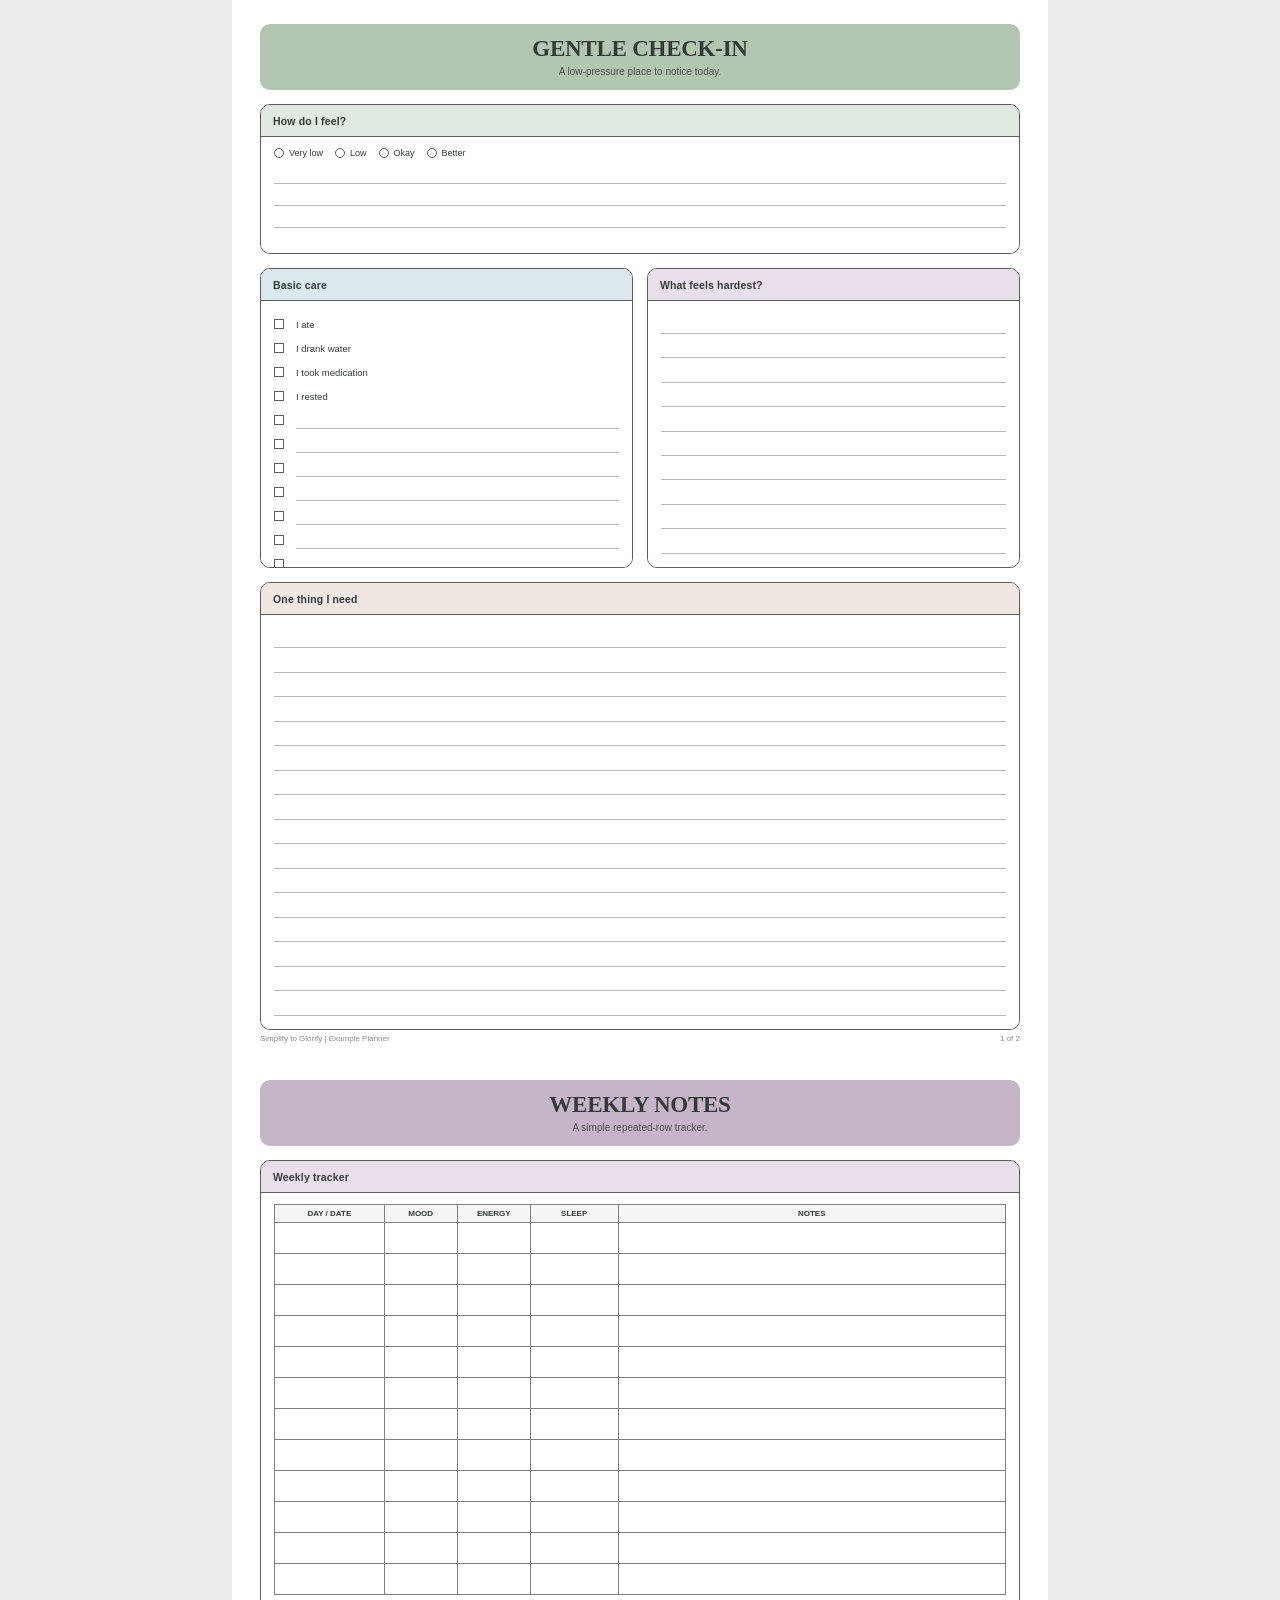
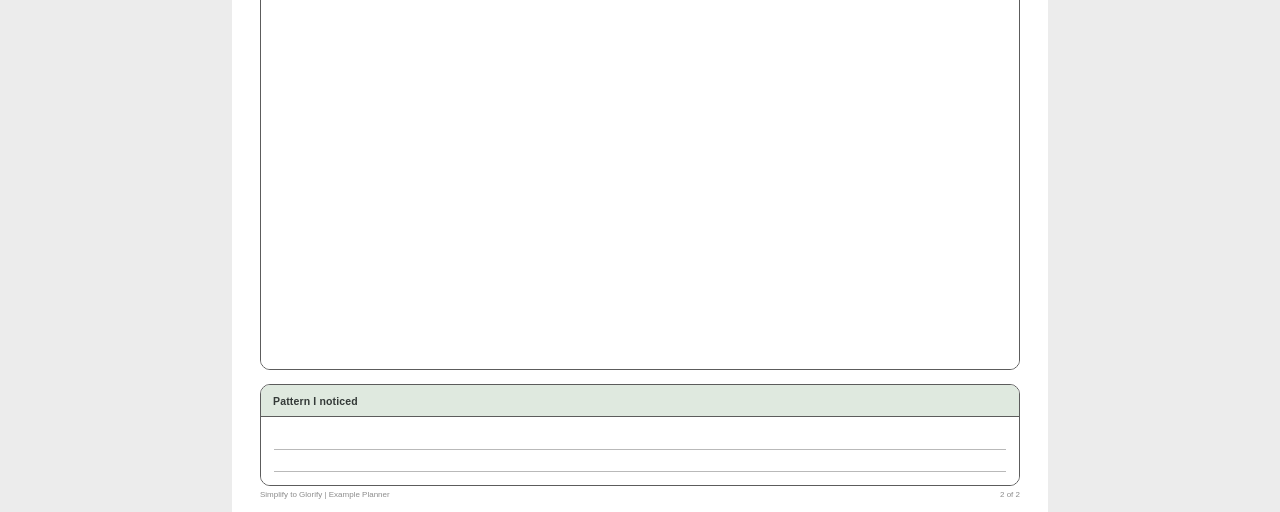
==== shared/examples/basic/output.html @ 50ceaf83 "Lay the repository out as an ICM workspace Follow the Interpretable Context Methodology (Van Clief a" ====
<!doctype html><html lang="en"><head><meta charset="utf-8"><meta name="viewport" content="width=device-width,initial-scale=1"><title>Gentle Example Planner</title><style>
*{box-sizing:border-box}
html,body{margin:0;padding:0;background:#ececec;font-family:"Aptos","Helvetica Neue",Arial,sans-serif;color:#343a38}
@page{size:Letter;margin:0}
.page{position:relative;width:816px;height:1056px;margin:0 auto;background:#fff;page-break-after:always;overflow:hidden}
.page:last-child{page-break-after:auto}
.header{position:absolute;left:28px;top:24px;width:760px;height:66px;border-radius:10px;background:var(--theme);display:flex;flex-direction:column;justify-content:center;align-items:center;text-align:center;padding:0 16px}
.title{font-family:Georgia,"Times New Roman",serif;font-size:23px;font-weight:700;line-height:1.05;letter-spacing:-.25px;margin:0 0 5px;text-wrap:balance}
.subtitle{font-size:10px;line-height:1.1;color:#4d4d4d;margin:0}
.footer{position:absolute;left:28px;bottom:10px;width:760px;height:16px;display:flex;justify-content:space-between;align-items:center;font-size:8px;color:#8c8c8c}
.box{position:absolute;border:1.2px solid #5c5c5c;border-radius:10px;background:#fff;overflow:hidden}
.head{height:32px;display:flex;align-items:center;padding:0 12px;font-size:10.5px;font-weight:700;border-bottom:1.2px solid #5c5c5c;letter-spacing:.15px}
.sage{background:#dfe9df}.lav{background:#e8dfea}.blue{background:#dce8ee}.warm{background:#f0e6e2}.rose{background:#eee0dd}.ivory{background:#fbf9f6}
.body{height:calc(100% - 32px);padding:11px 13px;background:#fff}
.prompt{font-size:9px;font-weight:700;margin:0 0 4px}
.line{height:22px;border-bottom:1px solid #b9b9b9}
.line.tight{height:18px}.line.tall{height:27px}
.grid-lines{display:grid;height:100%;grid-template-rows:repeat(var(--rows),1fr);gap:0}
.check-row{display:grid;grid-template-columns:14px 1fr;gap:8px;align-items:center;height:24px;font-size:9.5px}
.check{width:10px;height:10px;border:1px solid #5c5c5c}
.radio{width:10px;height:10px;border:1px solid #5c5c5c;border-radius:50%}
.pill-row{display:flex;gap:12px;flex-wrap:wrap;align-items:center;font-size:9px;margin-bottom:4px}
.pill{display:flex;align-items:center;gap:5px}
.two-col{display:grid;grid-template-columns:1fr 1fr;gap:12px;height:100%}
.label{font-size:9.5px;font-weight:700;margin-bottom:4px}
.small{font-size:8.5px;color:#555}.callout{font-size:10px;line-height:1.35}
.table{width:100%;border-collapse:collapse;table-layout:fixed;font-size:8px}
.table th,.table td{border:1px solid #7f7f7f;padding:4px;vertical-align:top}
.table th{background:#f5f5f5;font-weight:800;text-transform:uppercase;text-align:center}
.table td{height:31px}.center{text-align:center}
</style></head><body><section class="page" data-document-role="page" data-label="GENTLE CHECK-IN" style="--theme:#b2c6b1"><div class="header"><div class="title">GENTLE CHECK-IN</div><div class="subtitle">A low-pressure place to notice today.</div></div><div class="box" style="left:28px;top:104px;width:760px;height:150px"><div class="head sage">How do I feel?</div><div class="body"><div class="pill-row"><div class="pill"><div class="radio"></div><span>Very low</span></div><div class="pill"><div class="radio"></div><span>Low</span></div><div class="pill"><div class="radio"></div><span>Okay</span></div><div class="pill"><div class="radio"></div><span>Better</span></div></div><div class="line"></div><div class="line"></div><div class="line"></div></div></div><div class="box" style="left:28px;top:268px;width:373px;height:300px"><div class="head blue">Basic care</div><div class="body"><div class="check-row"><div class="check"></div><div>I ate</div></div><div class="check-row"><div class="check"></div><div>I drank water</div></div><div class="check-row"><div class="check"></div><div>I took medication</div></div><div class="check-row"><div class="check"></div><div>I rested</div></div><div class="check-row"><div class="check"></div><div class="line tight"></div></div><div class="check-row"><div class="check"></div><div class="line tight"></div></div><div class="check-row"><div class="check"></div><div class="line tight"></div></div><div class="check-row"><div class="check"></div><div class="line tight"></div></div><div class="check-row"><div class="check"></div><div class="line tight"></div></div><div class="check-row"><div class="check"></div><div class="line tight"></div></div><div class="check-row"><div class="check"></div><div class="line tight"></div></div></div></div><div class="box" style="left:415px;top:268px;width:373px;height:300px"><div class="head lav">What feels hardest?</div><div class="body"><div class="grid-lines" style="--rows:10"><div class="line"></div><div class="line"></div><div class="line"></div><div class="line"></div><div class="line"></div><div class="line"></div><div class="line"></div><div class="line"></div><div class="line"></div><div class="line"></div></div></div></div><div class="box" style="left:28px;top:582px;width:760px;height:448px"><div class="head warm">One thing I need</div><div class="body"><div class="grid-lines" style="--rows:16"><div class="line"></div><div class="line"></div><div class="line"></div><div class="line"></div><div class="line"></div><div class="line"></div><div class="line"></div><div class="line"></div><div class="line"></div><div class="line"></div><div class="line"></div><div class="line"></div><div class="line"></div><div class="line"></div><div class="line"></div><div class="line"></div></div></div></div><div class="footer"><span>Simplify to Glorify | Example Planner</span><span>1 of 2</span></div></section><section class="page" data-document-role="page" data-label="WEEKLY NOTES" style="--theme:#c6b5c8"><div class="header"><div class="title">WEEKLY NOTES</div><div class="subtitle">A simple repeated-row tracker.</div></div><div class="box" style="left:28px;top:104px;width:760px;height:810px"><div class="head lav">Weekly tracker</div><div class="body"><table class="table"><tr><th style="width:15%">Day / Date</th><th style="width:10%">Mood</th><th style="width:10%">Energy</th><th style="width:12%">Sleep</th><th>Notes</th></tr><tr><td></td><td></td><td></td><td></td><td></td></tr><tr><td></td><td></td><td></td><td></td><td></td></tr><tr><td></td><td></td><td></td><td></td><td></td></tr><tr><td></td><td></td><td></td><td></td><td></td></tr><tr><td></td><td></td><td></td><td></td><td></td></tr><tr><td></td><td></td><td></td><td></td><td></td></tr><tr><td></td><td></td><td></td><td></td><td></td></tr><tr><td></td><td></td><td></td><td></td><td></td></tr><tr><td></td><td></td><td></td><td></td><td></td></tr><tr><td></td><td></td><td></td><td></td><td></td></tr><tr><td></td><td></td><td></td><td></td><td></td></tr><tr><td></td><td></td><td></td><td></td><td></td></tr></table></div></div><div class="box" style="left:28px;top:928px;width:760px;height:102px"><div class="head sage">Pattern I noticed</div><div class="body"><div class="grid-lines" style="--rows:3"><div class="line"></div><div class="line"></div><div class="line"></div></div></div></div><div class="footer"><span>Simplify to Glorify | Example Planner</span><span>2 of 2</span></div></section></body></html>
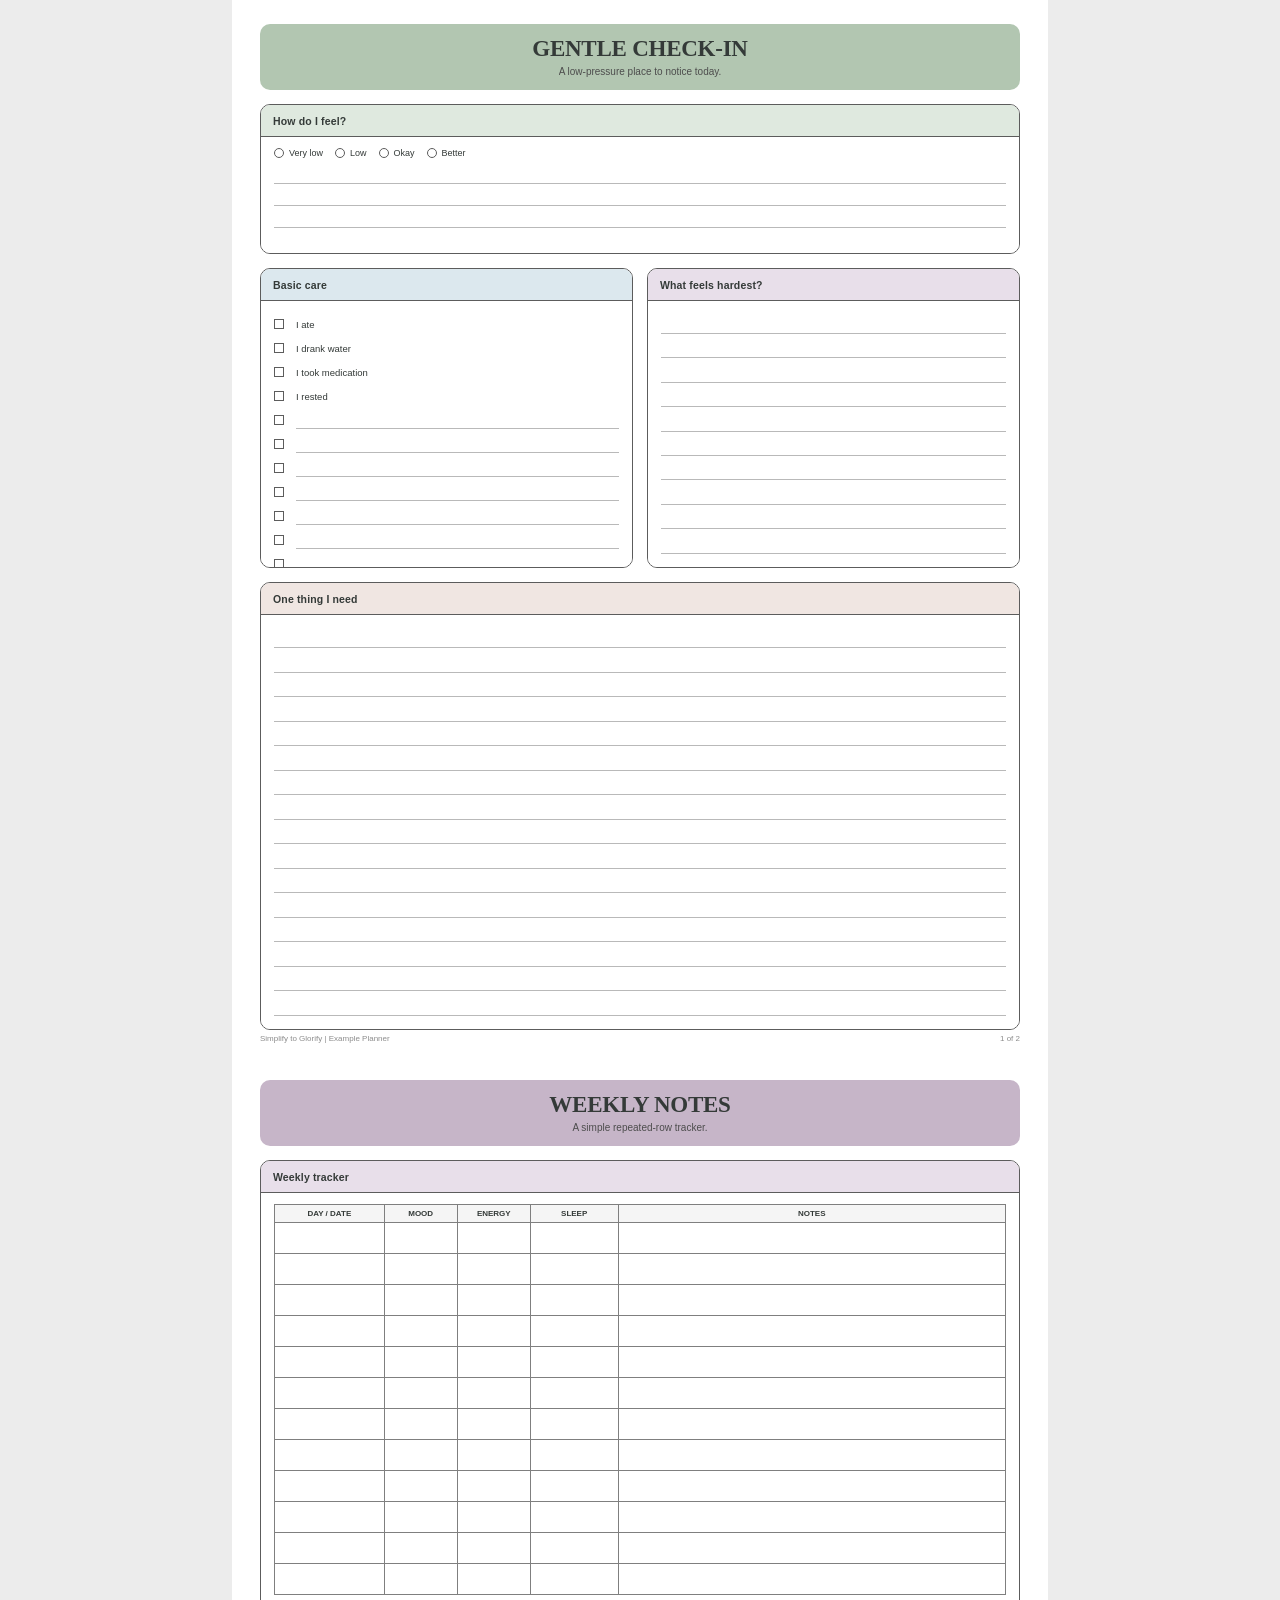
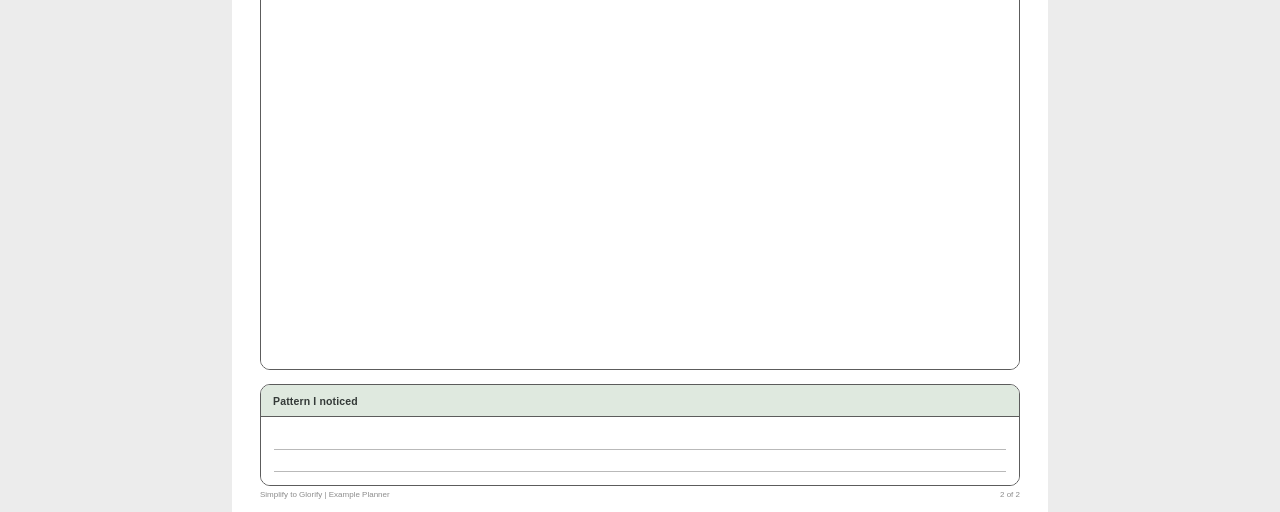
==== commit aa038bb3: "Refresh the example outputs and drop a duplicate and a done handoff item The basic and depression ex" ====
--- a/shared/examples/basic/output.html
+++ b/shared/examples/basic/output.html
@@ -5,8 +5,8 @@
 .page{position:relative;width:816px;height:1056px;margin:0 auto;background:#fff;page-break-after:always;overflow:hidden}
 .page:last-child{page-break-after:auto}
 .header{position:absolute;left:28px;top:24px;width:760px;height:66px;border-radius:10px;background:var(--theme);display:flex;flex-direction:column;justify-content:center;align-items:center;text-align:center;padding:0 16px}
-.title{font-family:Georgia,"Times New Roman",serif;font-size:23px;font-weight:700;line-height:1.05;letter-spacing:-.25px;margin:0 0 5px;text-wrap:balance}
-.subtitle{font-size:10px;line-height:1.1;color:#4d4d4d;margin:0}
+.title{max-width:100%;font-family:Georgia,"Times New Roman",serif;font-size:23px;font-weight:700;line-height:1.05;letter-spacing:-.25px;margin:0 0 5px;text-wrap:balance;display:-webkit-box;-webkit-line-clamp:2;-webkit-box-orient:vertical;overflow:hidden;overflow-wrap:anywhere}
+.subtitle{max-width:100%;font-size:10px;line-height:1.1;color:#4d4d4d;margin:0;display:-webkit-box;-webkit-line-clamp:2;-webkit-box-orient:vertical;overflow:hidden;overflow-wrap:anywhere}
 .footer{position:absolute;left:28px;bottom:10px;width:760px;height:16px;display:flex;justify-content:space-between;align-items:center;font-size:8px;color:#8c8c8c}
 .box{position:absolute;border:1.2px solid #5c5c5c;border-radius:10px;background:#fff;overflow:hidden}
 .head{height:32px;display:flex;align-items:center;padding:0 12px;font-size:10.5px;font-weight:700;border-bottom:1.2px solid #5c5c5c;letter-spacing:.15px}
